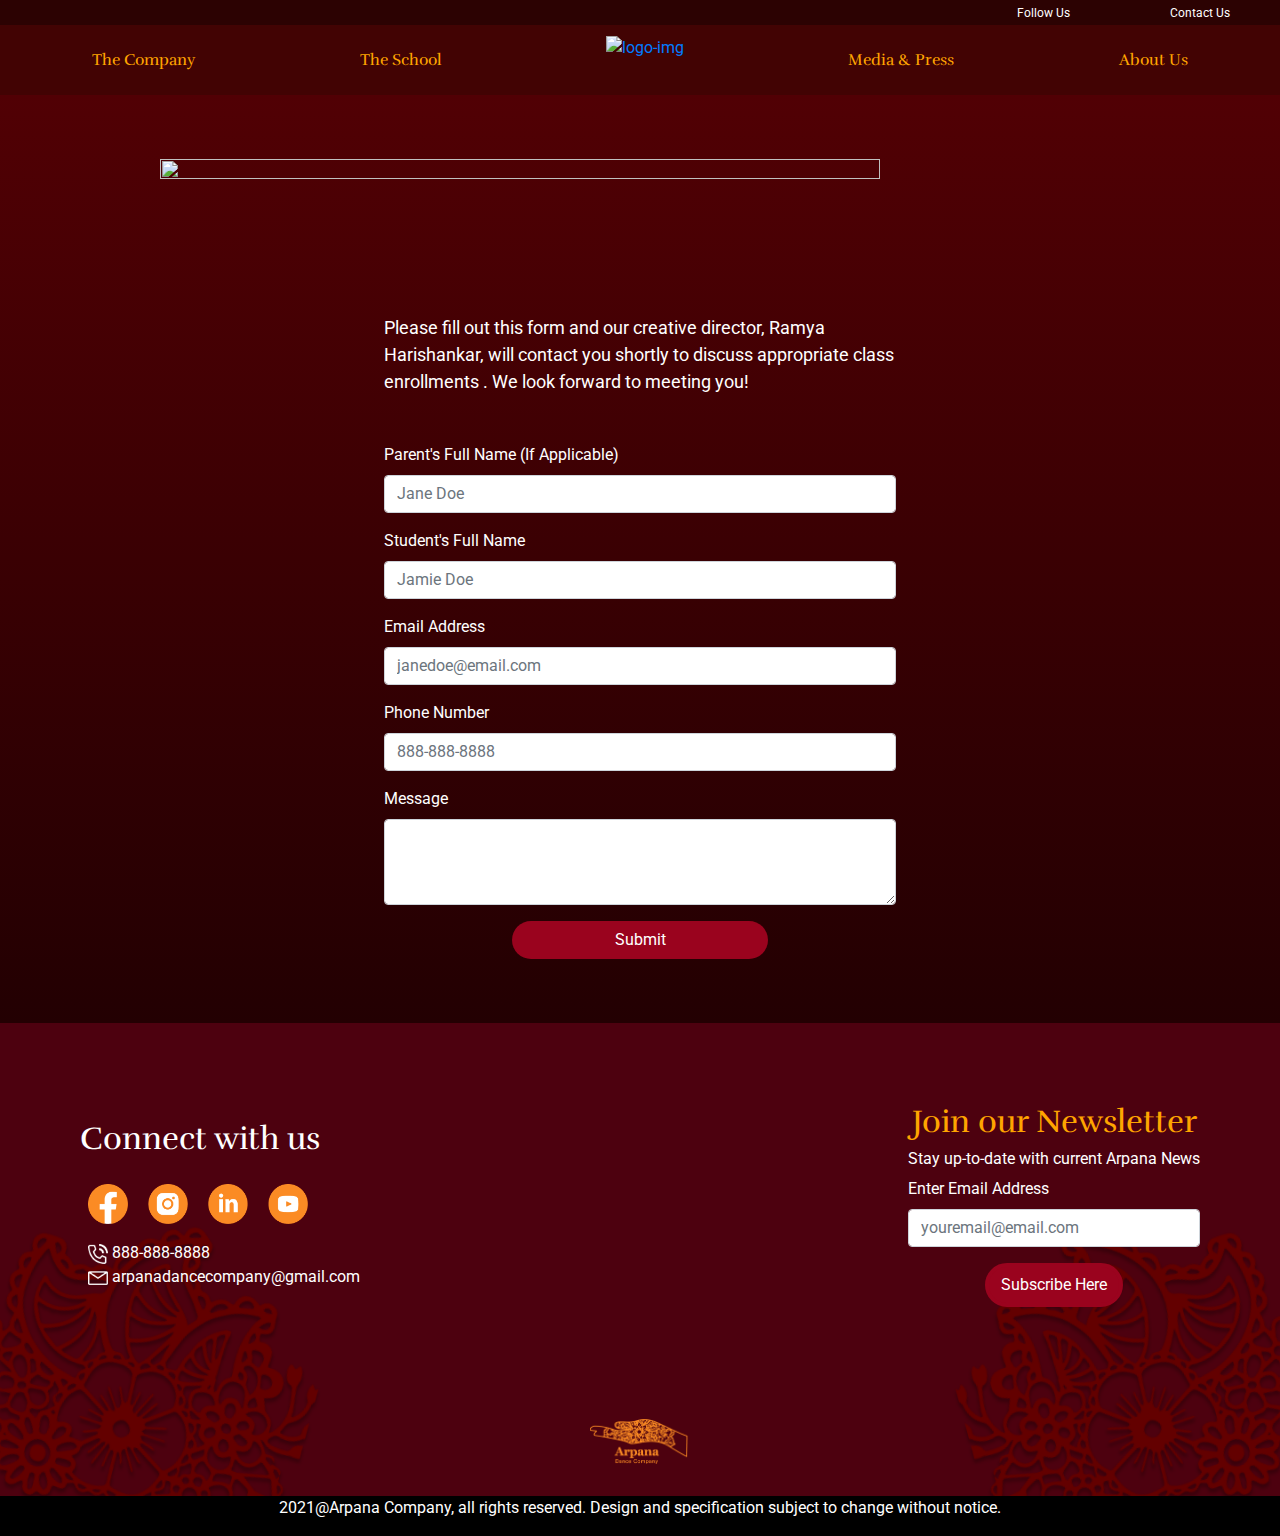
==== enrollnow.html @ a4767736 "footer" ====
<!DOCTYPE html>
<html lang="en">
    
<head>
    <link rel="stylesheet" href="css/enrollnow.css">
    <link href="https://fonts.googleapis.com/css2?family=Roboto:wght@300;400;500;700&family=Rufina:wght@400;700&display=swap" rel="stylesheet">


    <!-- Required meta tags RWD -->
    <meta charset="utf-8">
    <meta name="viewport" content="width=device-width, initial-scale=1, shrink-to-fit=no">

    <!-- Bootstrap CSS -->
    <link rel="stylesheet" href="https://maxcdn.bootstrapcdn.com/bootstrap/4.0.0/css/bootstrap.min.css"
        integrity="sha384-Gn5384xqQ1aoWXA+058RXPxPg6fy4IWvTNh0E263XmFcJlSAwiGgFAW/dAiS6JXm" crossorigin="anonymous">

    <title>Enroll Form</title>
</head>

<body> 
    <!--Navigation-->
    <nav class="utility">
        <a class="utility-title" href="#">Follow Us</a>
        <a class="utility-title" href="#">Contact Us</a>
    </nav>

    <nav class="prim-navbar">
        <a class="prim-navbar-title" href="#">The Company</a>
        <a class="prim-navbar-title" href="#">The School</a>
        <a class="logo-navbar" href="index.html"><img src="image/logo/Logo-white.png" alt="logo-img" width="100px">
        <a class="prim-navbar-title" href="#">Media & Press</a>
        <a class="prim-navbar-title" href="#">About Us</a>
    </nav>

<!--Enroll Section-->
    <div class="enroll-form">

        <div class="enroll-header">
            <img class="enroll-divider" src="image/enrollnow/header.png">
        </div>

        <div class="enroll-info">
            <p class="enroll-description">Please fill out this form and our creative director, Ramya Harishankar, will contact you shortly to discuss appropriate class enrollments . We look forward to meeting you!</p>
            <!--Bootstrap Form-->
            <form>
                <div class="form-group form-name">
                <label for="formGroupExampleInput">Parent's Full Name (If Applicable)</label>
                <input type="text" class="form-control" id="formGroupExampleInput" placeholder="Jane Doe">
                </div>
                <div class="form-group form-name">
                <label for="formGroupExampleInput2">Student's Full Name</label>
                <input type="text" class="form-control" id="formGroupExampleInput2" placeholder="Jamie Doe">
                </div>
                <div class="form-group email-phone">
                    <label for="formGroupExampleInput2">Email Address</label>
                    <input type="text" class="form-control" id="formGroupExampleInput2" placeholder="janedoe@email.com">
                </div>
                <div class="form-group email-phone">
                    <label for="formGroupExampleInput2">Phone Number</label>
                    <input type="text" class="form-control" id="formGroupExampleInput2" placeholder="888-888-8888">
                </div>
                <div class="form-group">
                    <label for="exampleFormControlTextarea1">Message</label>
                    <textarea class="form-control" id="exampleFormControlTextarea1" rows="3"></textarea>
                  </div>
            </form>
            <a href="submit.html" class="btn form-button">Submit</a>
        </div>
    </div>

    <footer class="footer">
        <div class="footer-info">
            <div class="connect-with-us">
                <h2 class="connect-h2">Connect with us</h2>
                <div class="socials">
                    <a class="social-icons" href="#"><img src="image/footer/Icon-FB.png" width="40px" alt="FB Icon"></a>
                    <a class="social-icons" href="#"><img src="image/footer/Icon-Insta.png" width="40px" alt="IG Icon"></a>
                    <a class="social-icons" href="#"><img src="image/footer/Icon-LinkdIn.png" width="40px" alt="LI Icon"></a>
                    <a class="social-icons" href="#"><img src="image/footer/Icon-YouTube.png" width="40px" alt="YT Icon"></a>
                </div>
                <div class="email-phone">
                    <a class="social-icons" href="#"><img src="image/footer/Icon-Phone.png" alt="Phone Icon" width="20px"> 888-888-8888</a>
                    <br>
                    <a class="social-icons" href="#"><img src="image/footer/Icon-Mail.png" alt="Email Icon" width="20px"> arpanadancecompany@gmail.com</a>
                </div>
            </div>

            <div class="newsletter">
                <div class="newsletter-title">
                    <h2 class="newsletter-h2">Join our Newsletter</h2>
                    <h4 class="newsletter-h4">Stay up-to-date with current Arpana News</h4>
                </div>
                <form>
                    <div class="form-group form-name">
                        <label for="formGroupExampleInput">Enter Email Address</label>
                        <input type="text" class="form-control" id="formGroupExampleInput" placeholder="youremail@email.com">
                    </div>
                </form>
                <div class="footer-button">
                    <a href="#" class="btn newsletter-button">Subscribe Here</a>
                </div>
            </div>
        </div>
        <div class="footer-logo">
            <img src="image/logo/Logo-orange.png" width="100px">
        </div>
    </footer>
    <div class="footer-copyright">
        <p>2021@Arpana Company, all rights reserved. Design and specification subject to change without notice.</p>
    </div>
</html>
---- css/enrollnow.css ----
@import url('https://fonts.googleapis.com/css2?family=Rufina:wght@400;700&display=swap');

.prim-navbar {
    height: 100;
    background-color: rgb(66, 3, 3);
    padding: 10px;
    display: flex;
    justify-content: space-around;
    align-items: center;
}
.logo-navbar {
    height: 50px;
}

.utility {
    background-color: rgb(44, 2, 2);
    display: flex;
    flex-direction: row;
    justify-content: flex-end;
    align-items: center;
    height: 25px;
}
.utility-title {
    padding: 50px;
    color: white;
    font-size: 12px;
    text-decoration: none;
    font-family: 'Roboto';
}
.prim-navbar-title {
    text-decoration: none !important;
    color: orange;
    font-weight: regular;
    font-family: 'Rufina';
}

/** Enroll Now Header**/
.enroll-divider {
    width: 75%;
    height: 100%;
    display: flex;
    justify-content: center;
    align-items: center;
    margin: auto;
    margin-bottom: 64px !important;
    padding-top: 64px;
}

/**Enroll Form**/
.enroll-form {

    background: linear-gradient(#510004, #230002);
    color: white;
    font-family: 'Roboto';
}
.enroll-info {
    width: 50%;
    display: flex;
    flex-direction: column;
    justify-content: space-around;
    margin: auto;
    padding: 64px;
}
.enroll-description {
    font-size: 18px;
    padding-bottom: 32px;
}
.form-button {
    width: 50%;
    border: none;
    border-radius: 25px !important;
    background: rgb(154, 3, 30);
    color: white;
    margin: auto;
    font-family: 'Roboto';
    font-weight: 300;
    text-decoration: none;
}
.form-button:hover {
    background-color: orange;
    color: rgb(154, 3, 30);
    font-weight: 500 !important;
}

/**Footer**/
.footer {
    background: url(/image/footer/footer-background.png);
    margin: 0;
    height: 100%;
    background-position: center;
    background-repeat: no-repeat;
    background-size: cover;
}
.connect-h2 {
    color: white;
    font-family: 'Rufina';
    font-size: 32px;

}
.social-icons {
    text-decoration: none;
    color: white;
    padding: 8px;

}
.newsletter-h2 {
    color: orange;
    font-family: 'Rufina';
    font-size: 32px;
}
.newsletter-h4 {
    color: white;
    font-family: 'Roboto';
    font-size: 16px;
    font-weight: 400;
}
.form-name {
    color: white;
}
.form-control {
    width: 100%;
}
.footer-info {
    display: flex;
    flex-direction: row;
    margin: auto;
    padding: 64px;
    justify-content: space-between;
}
.connect-with-us {
    padding: 16px;
    display: flex;
    flex-direction: column;
    justify-content: space-evenly;

}
.newsletter {
    padding: 16px;
    display: flex;
    flex-direction: column;
    justify-content: space-evenly;
}
.newsletter-title {
    display: flex;
    flex-direction: column;
    align-items: center;
}
.newsletter-button {
    background-color: rgb(154, 3, 30);
    border-radius: 25px !important;
    color: white;
    border: 4px solid rgb(154, 3, 30) !important;
}
.footer-button {
    margin: auto;
}
.footer-logo {
    display: flex;
    justify-content: center;
    padding: 32px;
}
.footer-copyright {
    background-color: black;
    width: 100%;
    margin: 0;
    color: white;
    display: flex;
    justify-content: center;
    align-content: center;
}
body {
    margin: 0;
}
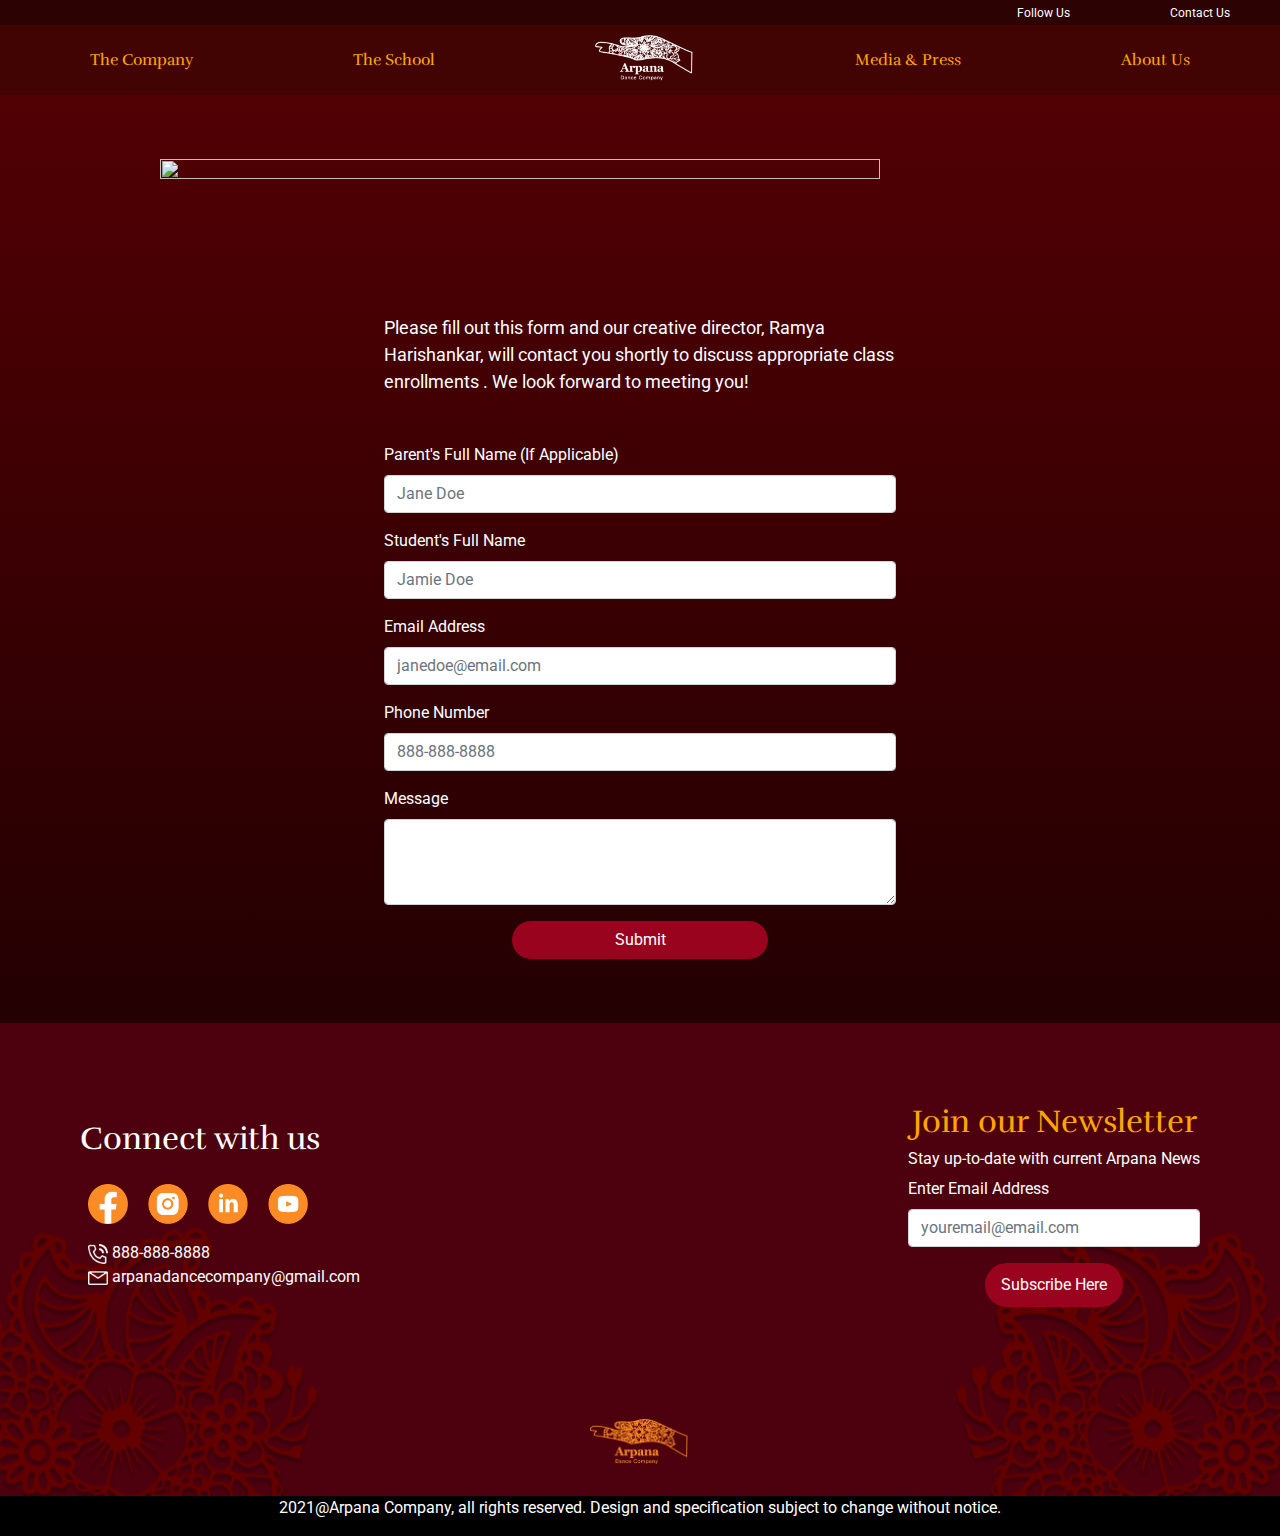
==== commit 028032e4: "moving logo png" ====
--- a/enrollnow.html
+++ b/enrollnow.html
@@ -27,7 +27,7 @@
     <nav class="prim-navbar">
         <a class="prim-navbar-title" href="#">The Company</a>
         <a class="prim-navbar-title" href="#">The School</a>
-        <a class="logo-navbar" href="index.html"><img src="image/logo/Logo-white.png" alt="logo-img" width="100px">
+        <a class="logo-navbar" href="index.html"><img src="Logo-white.png" alt="logo-img" width="100px">
         <a class="prim-navbar-title" href="#">Media & Press</a>
         <a class="prim-navbar-title" href="#">About Us</a>
     </nav>
--- a/css/enrollnow.css
+++ b/css/enrollnow.css
@@ -84,7 +84,7 @@
 
 /**Footer**/
 .footer {
-    background: url(/image/footer/footer-background.png);
+    background: url(../image/footer/footer-background.png);
     margin: 0;
     height: 100%;
     background-position: center;
@@ -92,9 +92,9 @@
     background-size: cover;
 }
 .connect-h2 {
-    color: white;
-    font-family: 'Rufina';
-    font-size: 32px;
+    color: white !important;
+    font-family: 'Rufina' !important;
+    font-size: 32px !important;
 
 }
 .social-icons {
@@ -104,9 +104,9 @@
 
 }
 .newsletter-h2 {
-    color: orange;
+    color: orange !important;
     font-family: 'Rufina';
-    font-size: 32px;
+    font-size: 32px !important;
 }
 .newsletter-h4 {
     color: white;
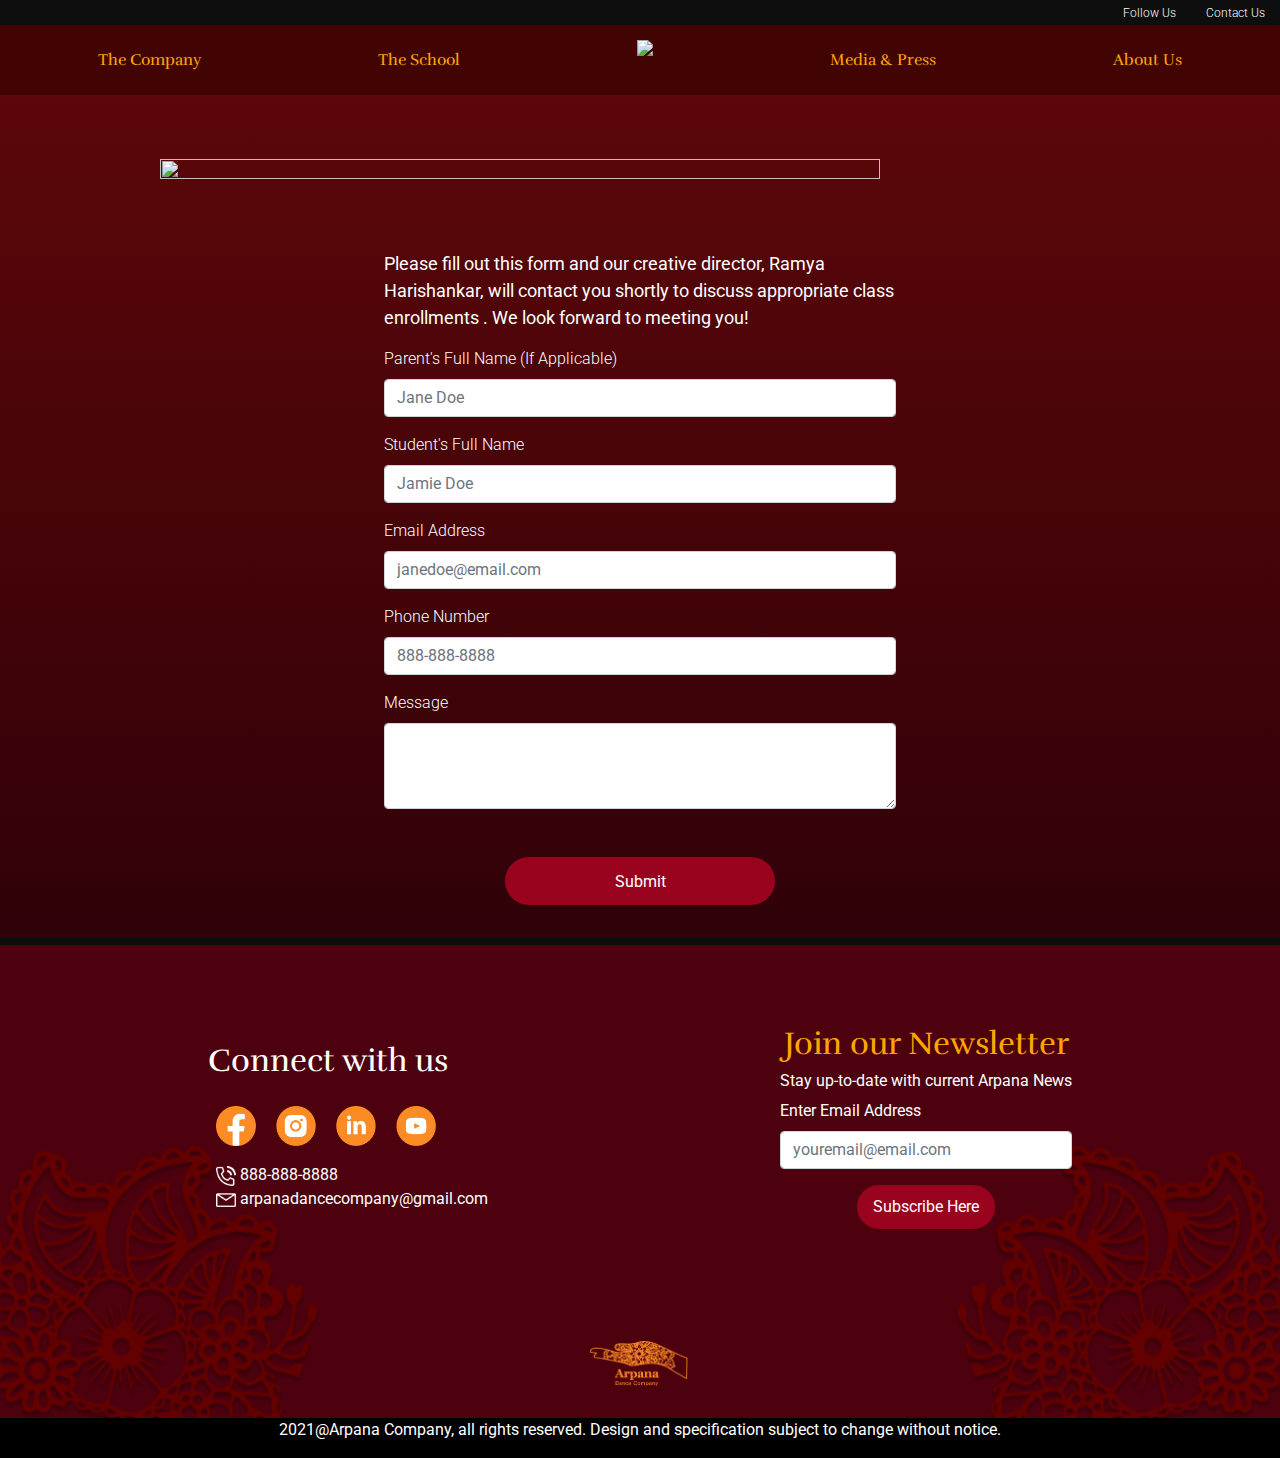
==== commit d3fe6b93: "mustard" ====
--- a/enrollnow.html
+++ b/enrollnow.html
@@ -23,13 +23,12 @@
         <a class="utility-title" href="#">Follow Us</a>
         <a class="utility-title" href="#">Contact Us</a>
     </nav>
-
     <nav class="prim-navbar">
-        <a class="prim-navbar-title" href="#">The Company</a>
-        <a class="prim-navbar-title" href="#">The School</a>
-        <a class="logo-navbar" href="index.html"><img src="Logo-white.png" alt="logo-img" width="100px">
-        <a class="prim-navbar-title" href="#">Media & Press</a>
-        <a class="prim-navbar-title" href="#">About Us</a>
+        <a class="prim-navbar-title" href="#" data-tilt data-tilt-max="40">The Company</a>
+        <a class="prim-navbar-title" href="#" data-tilt data-tilt-max="40">The School</a>
+        <a class="logo-navbar" data-tilt data-tilt-max="50" href="index.html"><img src="image/logo/Logo-white.png" width="100px"></a>
+        <a class="prim-navbar-title" href="#" data-tilt data-tilt-max="40">Media & Press</a>
+        <a class="prim-navbar-title" href="#" data-tilt data-tilt-max="40">About Us</a>
     </nav>
 
 <!--Enroll Section-->
@@ -69,6 +68,7 @@
     </div>
 
     <footer class="footer">
+        <div class="footer-split"></div>
         <div class="footer-info">
             <div class="connect-with-us">
                 <h2 class="connect-h2">Connect with us</h2>
@@ -108,4 +108,20 @@
     <div class="footer-copyright">
         <p>2021@Arpana Company, all rights reserved. Design and specification subject to change without notice.</p>
     </div>
+    <!-- Optional JavaScript -->
+    <!-- jQuery first, then Popper.js, then Bootstrap JS -->
+    <script src="https://code.jquery.com/jquery-3.2.1.slim.min.js"
+        integrity="sha384-KJ3o2DKtIkvYIK3UENzmM7KCkRr/rE9/Qpg6aAZGJwFDMVNA/GpGFF93hXpG5KkN"
+        crossorigin="anonymous"></script>
+    <script src="https://cdnjs.cloudflare.com/ajax/libs/popper.js/1.12.9/umd/popper.min.js"
+        integrity="sha384-ApNbgh9B+Y1QKtv3Rn7W3mgPxhU9K/ScQsAP7hUibX39j7fakFPskvXusvfa0b4Q"
+        crossorigin="anonymous"></script>
+    <script src="https://maxcdn.bootstrapcdn.com/bootstrap/4.0.0/js/bootstrap.min.js"
+        integrity="sha384-JZR6Spejh4U02d8jOt6vLEHfe/JQGiRRSQQxSfFWpi1MquVdAyjUar5+76PVCmYl"
+        crossorigin="anonymous"></script>
+    <!--Tilt.js-->
+    <script src="js/tilt.jquery.js"></script>
+    <!--jQuery-->
+    <script src="js/jquery-3.6.0.js"></script> <!-- Load jQuery first -->
+    </body>
 </html>--- a/css/enrollnow.css
+++ b/css/enrollnow.css
@@ -13,7 +13,7 @@
 }
 
 .utility {
-    background-color: rgb(44, 2, 2);
+    background-color: rgb(14, 14, 14);
     display: flex;
     flex-direction: row;
     justify-content: flex-end;
@@ -21,17 +21,26 @@
     height: 25px;
 }
 .utility-title {
-    padding: 50px;
+    padding-left: 15px;
+    padding-right: 15px;
     color: white;
     font-size: 12px;
     text-decoration: none;
     font-family: 'Roboto';
+    font-weight: 300;
 }
 .prim-navbar-title {
     text-decoration: none !important;
     color: orange;
     font-weight: regular;
     font-family: 'Rufina';
+}
+.prim-navbar-title:hover {
+    font-weight: regular;
+    background-color: orange;
+    border-radius: 8px;
+    color: rgb(44, 2, 2);
+    border: 10px solid orange;
 }
 
 /** Enroll Now Header**/
@@ -48,41 +57,53 @@
 
 /**Enroll Form**/
 .enroll-form {
-
-    background: linear-gradient(#510004, #230002);
+    background: linear-gradient(#5c0709, #300108);
     color: white;
     font-family: 'Roboto';
+    font-weight: 300;
 }
 .enroll-info {
-    width: 50%;
+    width: 40%;
     display: flex;
     flex-direction: column;
     justify-content: space-around;
     margin: auto;
-    padding: 64px;
+
 }
 .enroll-description {
     font-size: 18px;
-    padding-bottom: 32px;
+    font-weight: 400;
+    font-family: 'Roboto';
+
 }
 .form-button {
-    width: 50%;
+    width: 270px;
+    height: 48px;
     border: none;
     border-radius: 25px !important;
     background: rgb(154, 3, 30);
     color: white;
     margin: auto;
+    margin-top: 32px;
+    margin-bottom: 32px;
     font-family: 'Roboto';
     font-weight: 300;
     text-decoration: none;
+    text-align: center !important;
+    vertical-align: middle !important;
+    line-height: 35px !important;
 }
 .form-button:hover {
     background-color: orange;
     color: rgb(154, 3, 30);
-    font-weight: 500 !important;
+    font-weight: 400 !important;
 }
 
 /**Footer**/
+.footer-split {
+    height: 8px;
+    background-color: rgb(14, 14, 14);
+}
 .footer {
     background: url(../image/footer/footer-background.png);
     margin: 0;
@@ -121,6 +142,7 @@
     width: 100%;
 }
 .footer-info {
+    width: 80%;
     display: flex;
     flex-direction: row;
     margin: auto;
